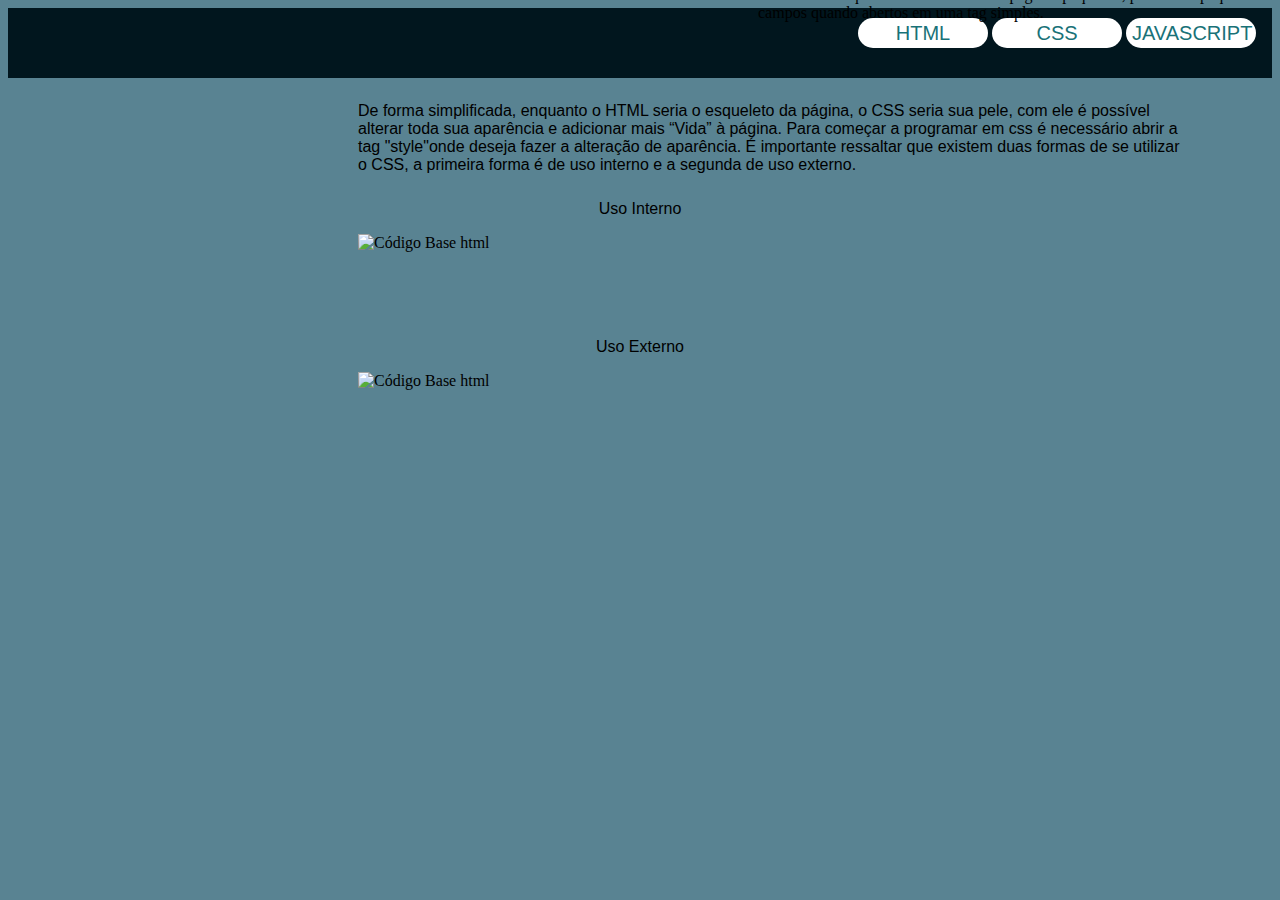
==== css.html @ f7a30f74 "primeiro commit" ====
<!DOCTYPE html>
<html lang="en">
<head>
    <meta charset="UTF-8">
    <meta http-equiv="X-UA-Compatible" content="IE=edge">
    <meta name="viewport" content="width=device-width, initial-scale=1.0">
    <link rel="stylesheet" type="text/css" href="Principal.css" />
    <title>Document</title>
</head>
<body>
    <div class="principal">
        <a href="HTML.html"><button class="btn">HTML</button></a>
        <a href="css.html"> <button class="btn">CSS</button></a>
        <a href="javascri.html"><button class="btn">JAVASCRIPT</button></a>
          </div>    
          <a href="Site.html"><img src="https://media1.giphy.com/media/uPe7W9c3kvQMI69uPi/giphy.gif?cid=ecf05e47o8c5qwv8uqlhsh42s7aavyvbyhbncaurixs4gjww&rid=giphy.gif&ct=s" alt="" class="logo"></a>
            </p></center>

       <p class="textpri">De forma simplificada, enquanto o HTML seria o esqueleto da página, o CSS seria sua pele, com ele é possível<br>
         alterar toda sua aparência e adicionar mais “Vida” à página.
        Para começar a programar em css é necessário abrir a<br>
         tag "style"onde deseja fazer a alteração de aparência. É importante ressaltar que existem duas formas de se utilizar<br>
         o CSS, a primeira forma é de uso interno e a segunda de uso externo.
        </p></center>
        <center><p class="Principalti">Uso Interno</p></center>
        <img src="C:\Users\wilmo\Desktop\interno certo.png" alt="Código Base html" width="30%" class="expli">
        <p class="tituloum">Aqui é possivel observar que há uma necessidade da abertuda da tag Style,<br>
             recomenda-se  que  use esse método em páginas pequenas, pois altera pequenos<br>
              campos quando abertos em uma tag simples.</p>
 
        <center><p class="Principalti">Uso Externo</p></center>
        <img src="C:\Users\wilmo\Desktop\interno externo.png" alt="Código Base html" width="30%" class="expli">
        <p class="titulodois">É mais utilizado quando se tenta manter um padrão em várias páginas ao<br>
             mesmo tempo, como é o caso aqui, ele mantem todos os padões e evita<br>
              um trabalho desnecessário evitando erros humanos.</p>

</body>
</html>
---- Principal.css ----
body{
    background-color: #598392;
}
.principal{
    background-color: #01161e;
    height: 70px;
    width: 100%;
    
    
}
.inicial{
    position: relative;
    left: 250px;
}
.tituloum{
    position: relative;
    left: 750px;
    top: -300px;
    
}
.titulodois{
    position: relative;
    left: 750px;
    top: -700px;
    
}
.Principalti{
    font-family: 'Lucida Sans', 'Lucida Sans Regular', 'Lucida Grande', 'Lucida Sans Unicode', Geneva, Verdana, sans-serif;
}
.expli{
    position: relative;
    left: 350px; 
    
}
.logo{
    position: relative;
    top: -80px;
    width: 5%;
}
.btn{
position: relative; 
left: 850px;     
top:10px;
border: 2px solid #ffd861;
background: #fff;
color: #ffd861;
}
.btn:hover {
background: #197278;
color: #fff;
}
.btn{
width: 130px;
height: 30px;
color: #197278;
font-size: 20px;
font-weight: 500;
border: none;
outline: none;
border-radius: 25px;
cursor: pointer;
transition: all 0.3s ease;
}
.btn:hover {
border-radius: 5px;
}
.flip-card{
background-color: transparent;
width: 300px;
height: 300px;
perspective: 1000px;
}
.flip-card-inner{
position: relative;
width: 100%;
height: 100%;
text-align: center;
transition: transform 0.6s;
transform-style: preserve-3d;
}
.flip-card:hover .flip-card-inner{
transform: rotateY(180deg);
}
.flip-card-front,
.flip-card-back{
position: absolute;
width: 100%;
height: 100%;
-webkit-backface-visibility: hidden;
backface-visibility: hidden;
border-radius: 16px;
}
.flip-card-front{
background-image: 
linear-gradient(
45deg,#6f04d9,#d9048e
);
}
.flip-card-front img{
width: 220px;
margin-top: 1rem;
}
.flip-card-back{
background-image: 
linear-gradient(
315deg,#000328,#00458e
);
color:#fff;
transform: rotateY(180deg);
}
.flip-card-back img{
width: 140px;
margin-top: 1rem;
}
.flip-card-back h3 {
margin-bottom: 0.3rem;
}
.flip-card-back h1{
margin: 0;
}
.css {
position: relative;
top: -300px; left: 500px;
}
.javascript {
position: relative;
top: -600px; left: 900px;
}
.htmlimg{
    position: relative;
    top:-70px; left: 670px;
}
.textpri{
    position: relative;
    top:-10px; left: 350px;
    font-family: 'Lucida Sans', 'Lucida Sans Regular', 'Lucida Grande', 'Lucida Sans Unicode', Geneva, Verdana, sans-serif;
}
.html{
    position: relative;
    top: px; left: 100px; 
}
.jc{
    position: relative;
    left: 600px;
}
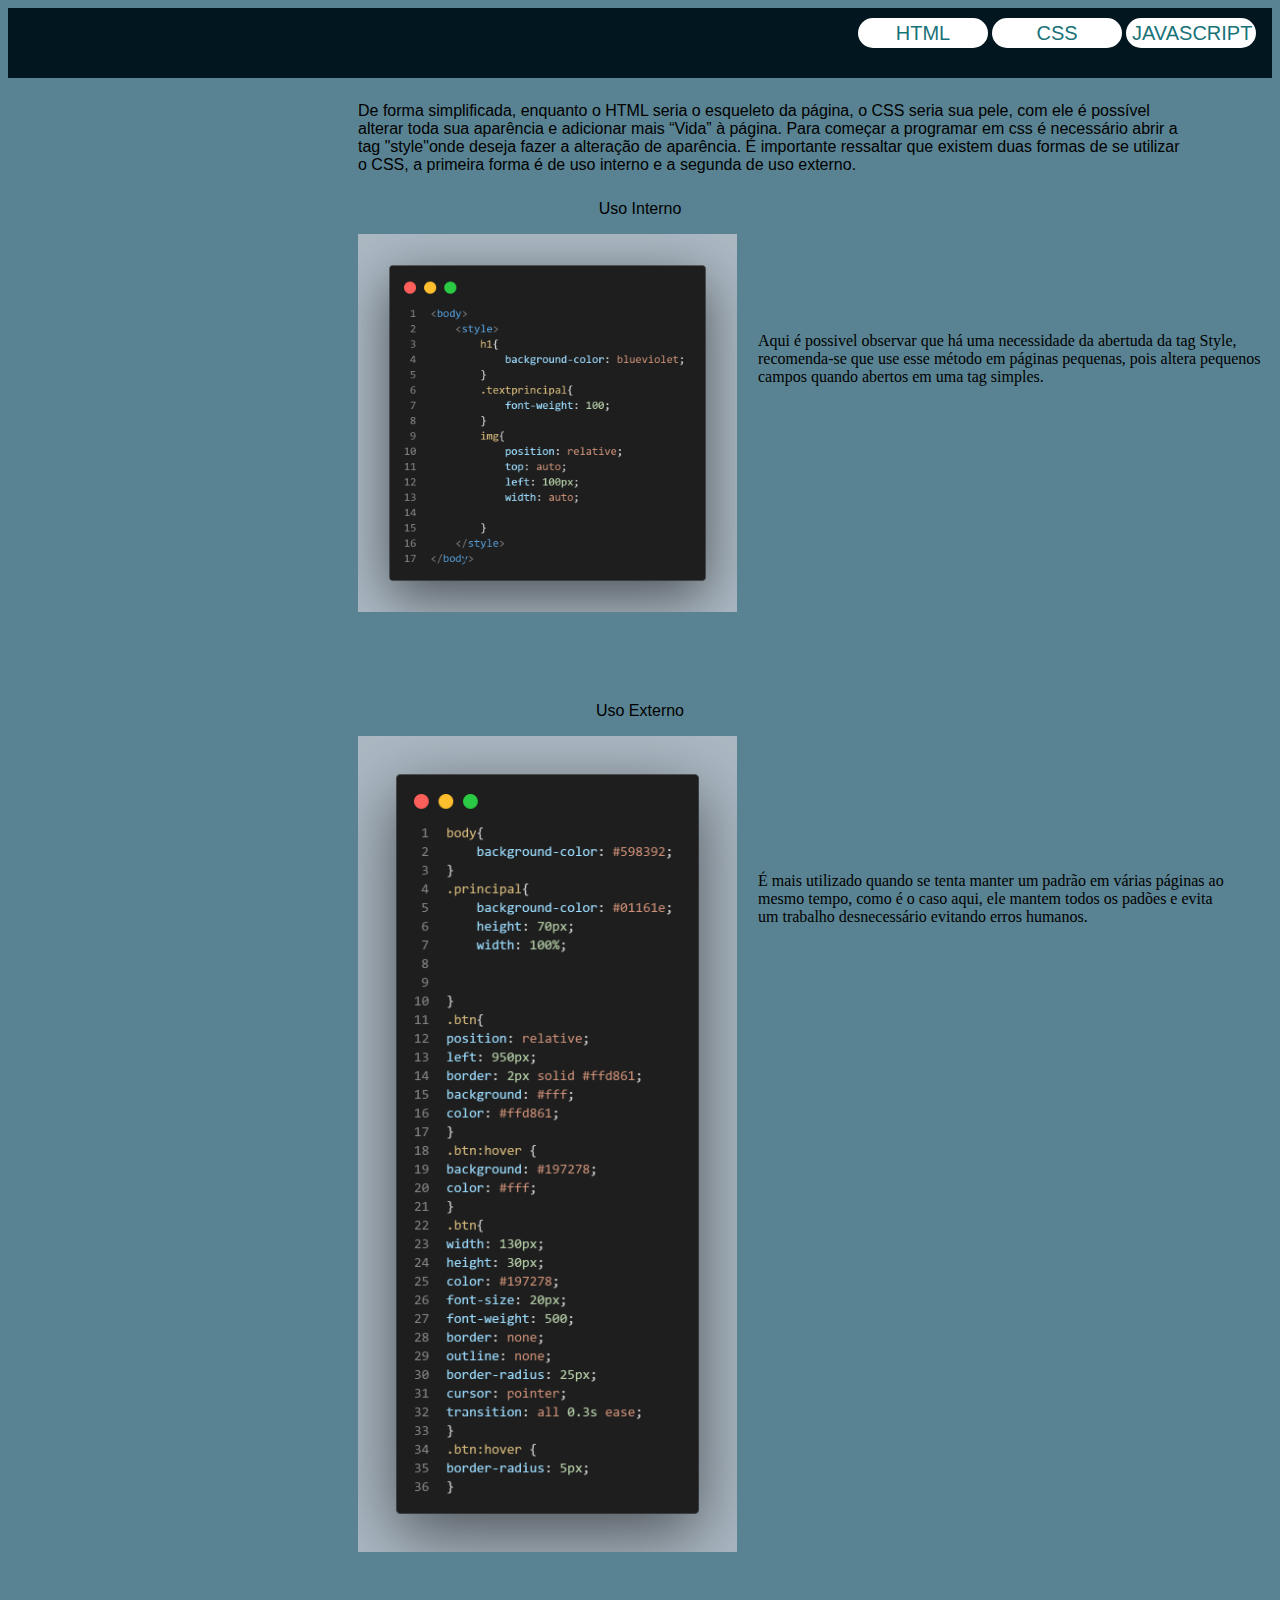
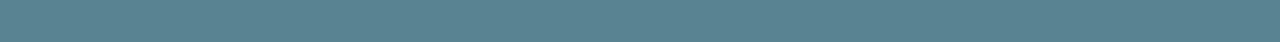
==== commit 4c8ce4d9: "Update css.html" ====
--- a/css.html
+++ b/css.html
@@ -13,7 +13,7 @@
         <a href="css.html"> <button class="btn">CSS</button></a>
         <a href="javascri.html"><button class="btn">JAVASCRIPT</button></a>
           </div>    
-          <a href="Site.html"><img src="https://media1.giphy.com/media/uPe7W9c3kvQMI69uPi/giphy.gif?cid=ecf05e47o8c5qwv8uqlhsh42s7aavyvbyhbncaurixs4gjww&rid=giphy.gif&ct=s" alt="" class="logo"></a>
+          <a href="index.html"><img src="https://media1.giphy.com/media/uPe7W9c3kvQMI69uPi/giphy.gif?cid=ecf05e47o8c5qwv8uqlhsh42s7aavyvbyhbncaurixs4gjww&rid=giphy.gif&ct=s" alt="" class="logo"></a>
             </p></center>
 
        <p class="textpri">De forma simplificada, enquanto o HTML seria o esqueleto da página, o CSS seria sua pele, com ele é possível<br>
@@ -23,16 +23,16 @@
          o CSS, a primeira forma é de uso interno e a segunda de uso externo.
         </p></center>
         <center><p class="Principalti">Uso Interno</p></center>
-        <img src="C:\Users\wilmo\Desktop\interno certo.png" alt="Código Base html" width="30%" class="expli">
+        <img src="interno certo.png" alt="Código Base html" width="30%" class="expli">
         <p class="tituloum">Aqui é possivel observar que há uma necessidade da abertuda da tag Style,<br>
              recomenda-se  que  use esse método em páginas pequenas, pois altera pequenos<br>
               campos quando abertos em uma tag simples.</p>
  
         <center><p class="Principalti">Uso Externo</p></center>
-        <img src="C:\Users\wilmo\Desktop\interno externo.png" alt="Código Base html" width="30%" class="expli">
+        <img src="interno externo.png" alt="Código Base html" width="30%" class="expli">
         <p class="titulodois">É mais utilizado quando se tenta manter um padrão em várias páginas ao<br>
              mesmo tempo, como é o caso aqui, ele mantem todos os padões e evita<br>
               um trabalho desnecessário evitando erros humanos.</p>
 
 </body>
-</html>+</html>
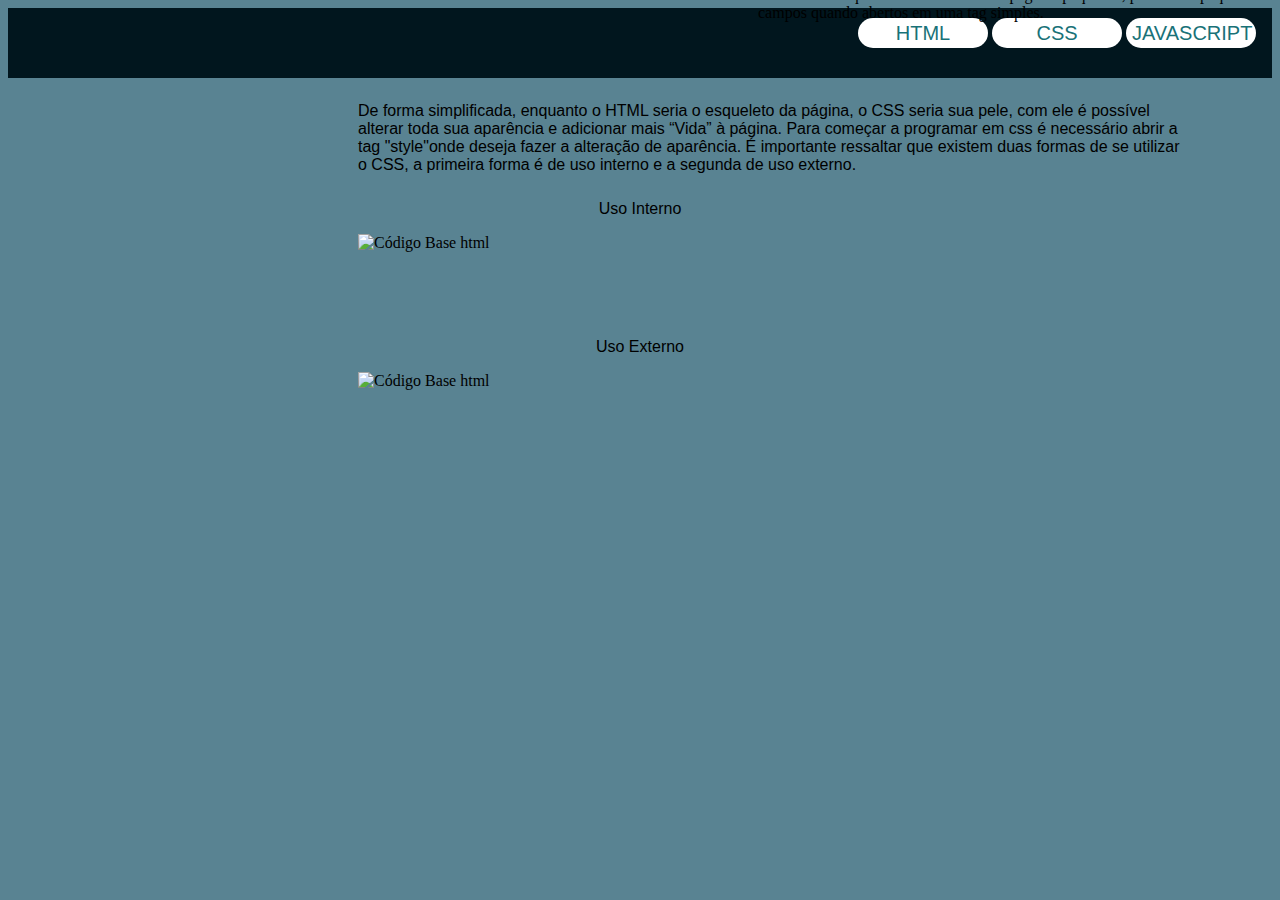
==== commit 28dee954: "Update css.html" ====
--- a/css.html
+++ b/css.html
@@ -23,13 +23,13 @@
          o CSS, a primeira forma é de uso interno e a segunda de uso externo.
         </p></center>
         <center><p class="Principalti">Uso Interno</p></center>
-        <img src="interno certo.png" alt="Código Base html" width="30%" class="expli">
+        <img src="internocerto.png" alt="Código Base html" width="30%" class="expli">
         <p class="tituloum">Aqui é possivel observar que há uma necessidade da abertuda da tag Style,<br>
              recomenda-se  que  use esse método em páginas pequenas, pois altera pequenos<br>
               campos quando abertos em uma tag simples.</p>
  
         <center><p class="Principalti">Uso Externo</p></center>
-        <img src="interno externo.png" alt="Código Base html" width="30%" class="expli">
+        <img src="internoexterno.png" alt="Código Base html" width="30%" class="expli">
         <p class="titulodois">É mais utilizado quando se tenta manter um padrão em várias páginas ao<br>
              mesmo tempo, como é o caso aqui, ele mantem todos os padões e evita<br>
               um trabalho desnecessário evitando erros humanos.</p>
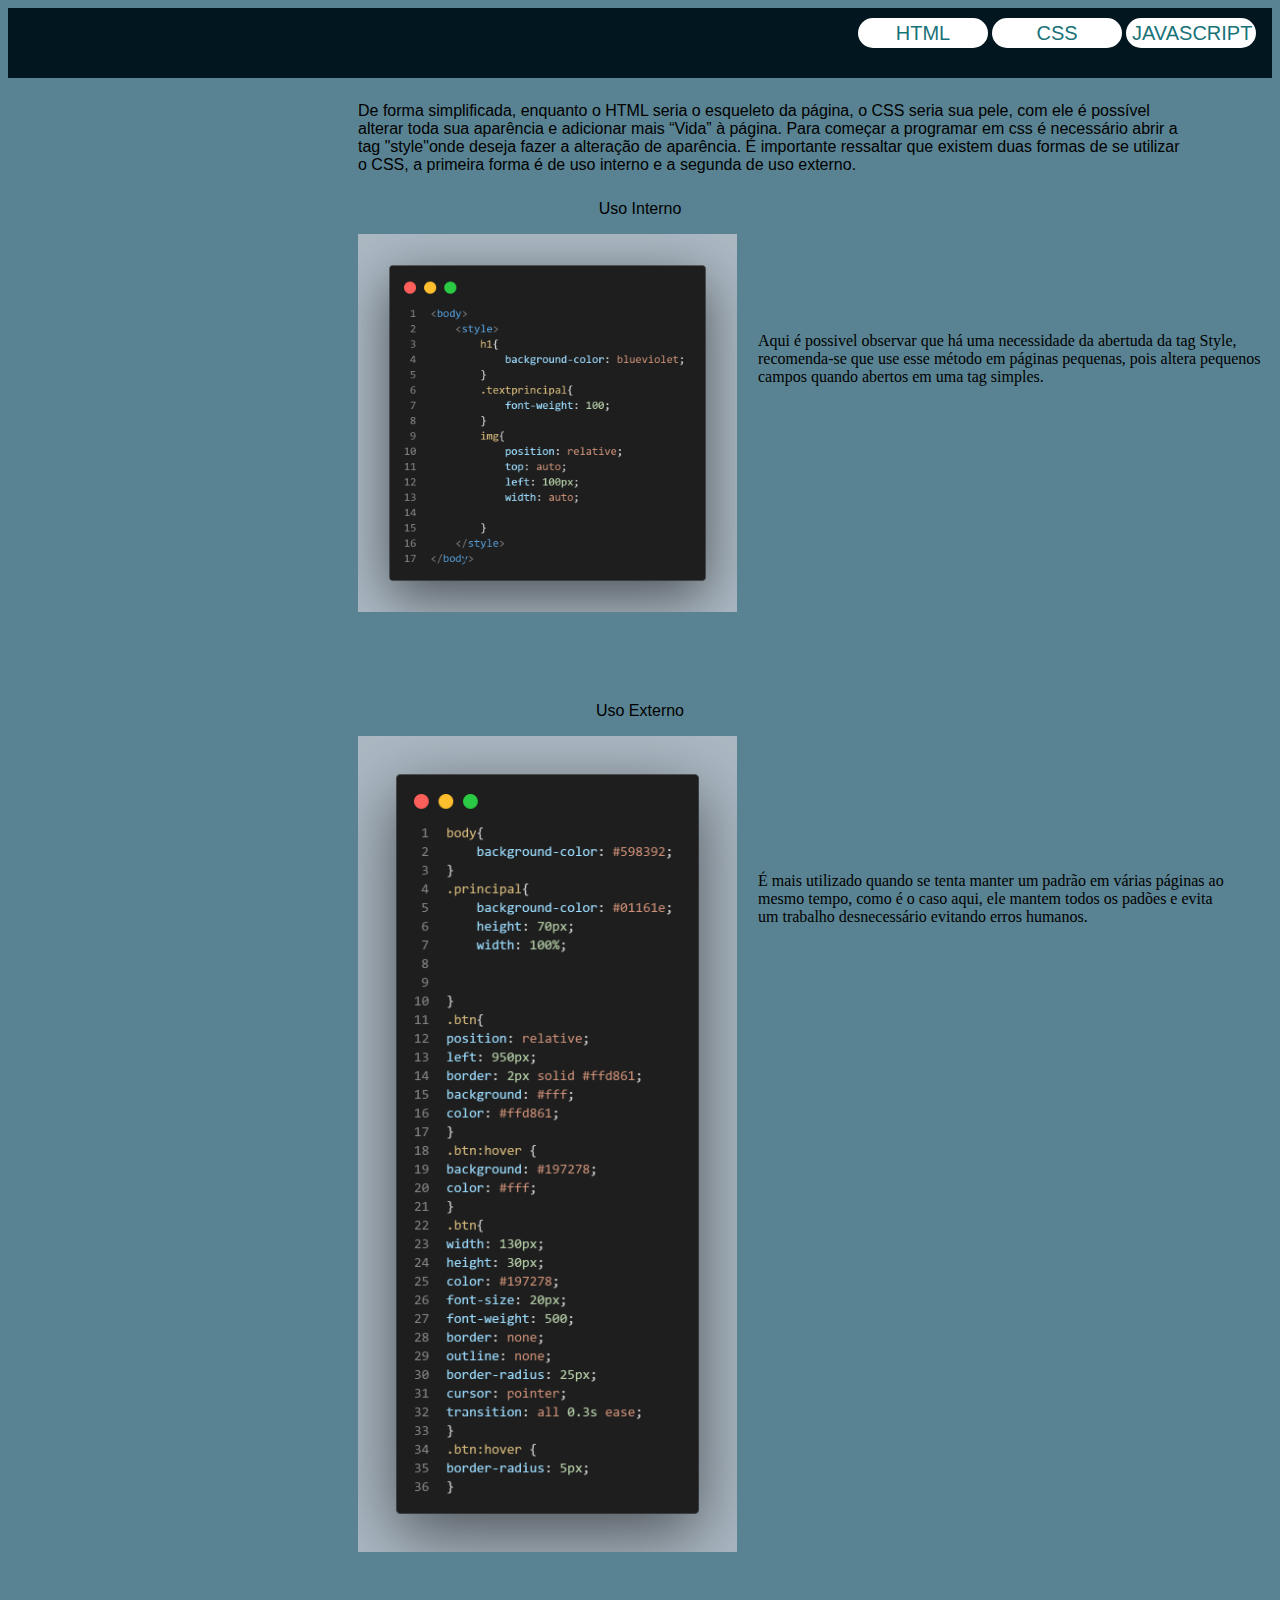
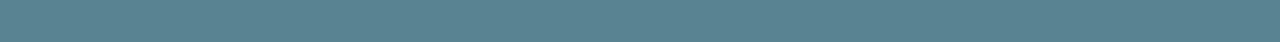
==== commit 08bb2be6: "Update css.html" ====
--- a/css.html
+++ b/css.html
@@ -23,13 +23,13 @@
          o CSS, a primeira forma é de uso interno e a segunda de uso externo.
         </p></center>
         <center><p class="Principalti">Uso Interno</p></center>
-        <img src="internocerto.png" alt="Código Base html" width="30%" class="expli">
+        <img src="interno certo.png" alt="Código Base html" width="30%" class="expli">
         <p class="tituloum">Aqui é possivel observar que há uma necessidade da abertuda da tag Style,<br>
              recomenda-se  que  use esse método em páginas pequenas, pois altera pequenos<br>
               campos quando abertos em uma tag simples.</p>
  
         <center><p class="Principalti">Uso Externo</p></center>
-        <img src="internoexterno.png" alt="Código Base html" width="30%" class="expli">
+        <img src="interno externo.png" alt="Código Base html" width="30%" class="expli">
         <p class="titulodois">É mais utilizado quando se tenta manter um padrão em várias páginas ao<br>
              mesmo tempo, como é o caso aqui, ele mantem todos os padões e evita<br>
               um trabalho desnecessário evitando erros humanos.</p>
